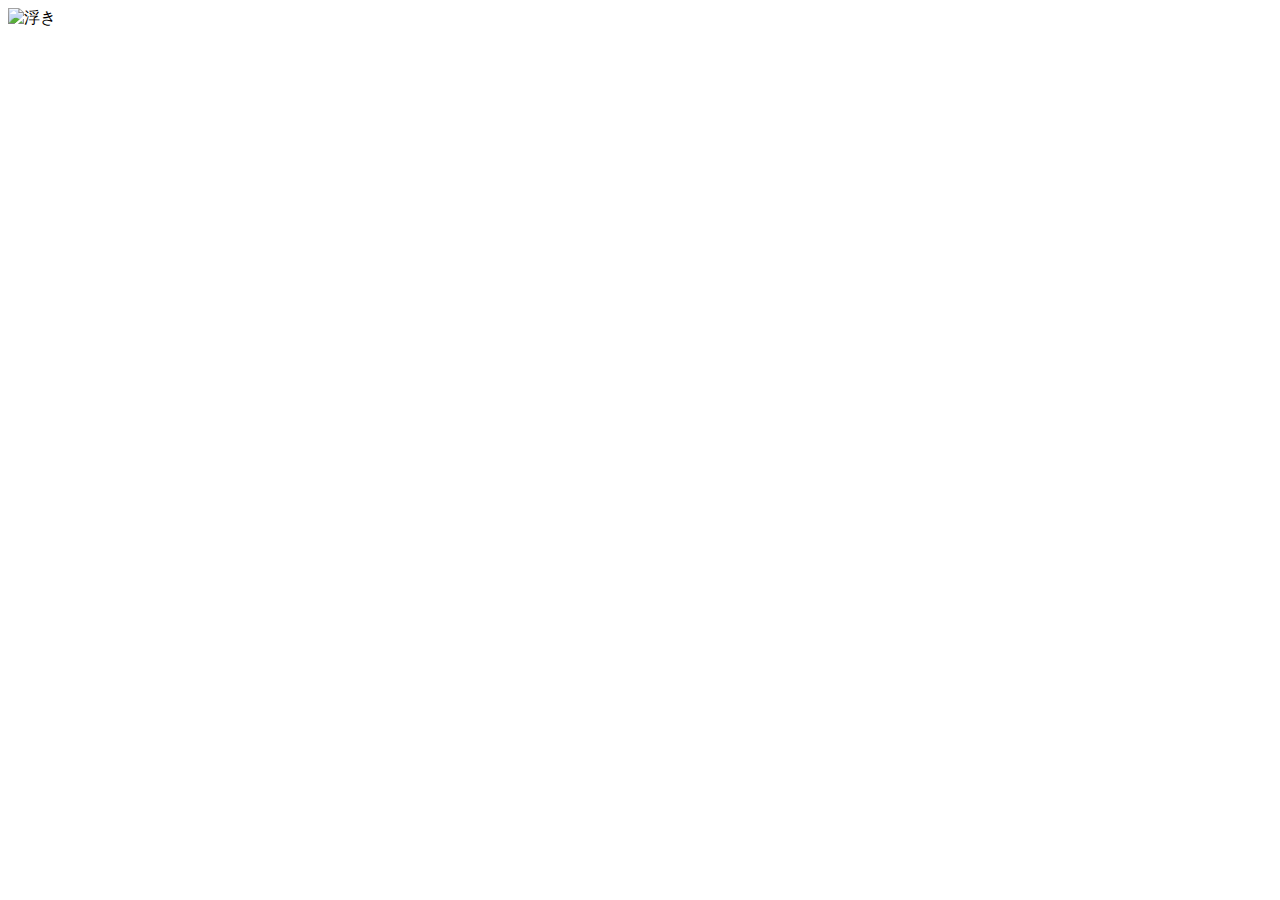
==== game_start.html @ 0701c3e9 "Create game_start.html" ====
<!DOCTYPE html>
<html lang="en">
<head>
    <meta charset="UTF-8">
    <meta name="viewport" content="width=device-width, initial-scale=1.0">
    <title>Fishing Game</title>
    <link rel="stylesheet" href="game-start.css">
</head>
<body>
    <div id="game-container">
        <img src="./images/null-115.jpg" alt="浮き">
        <p id="push-text"></p>
    </div>
    <script src="game.js"></script>
</body>
</html>
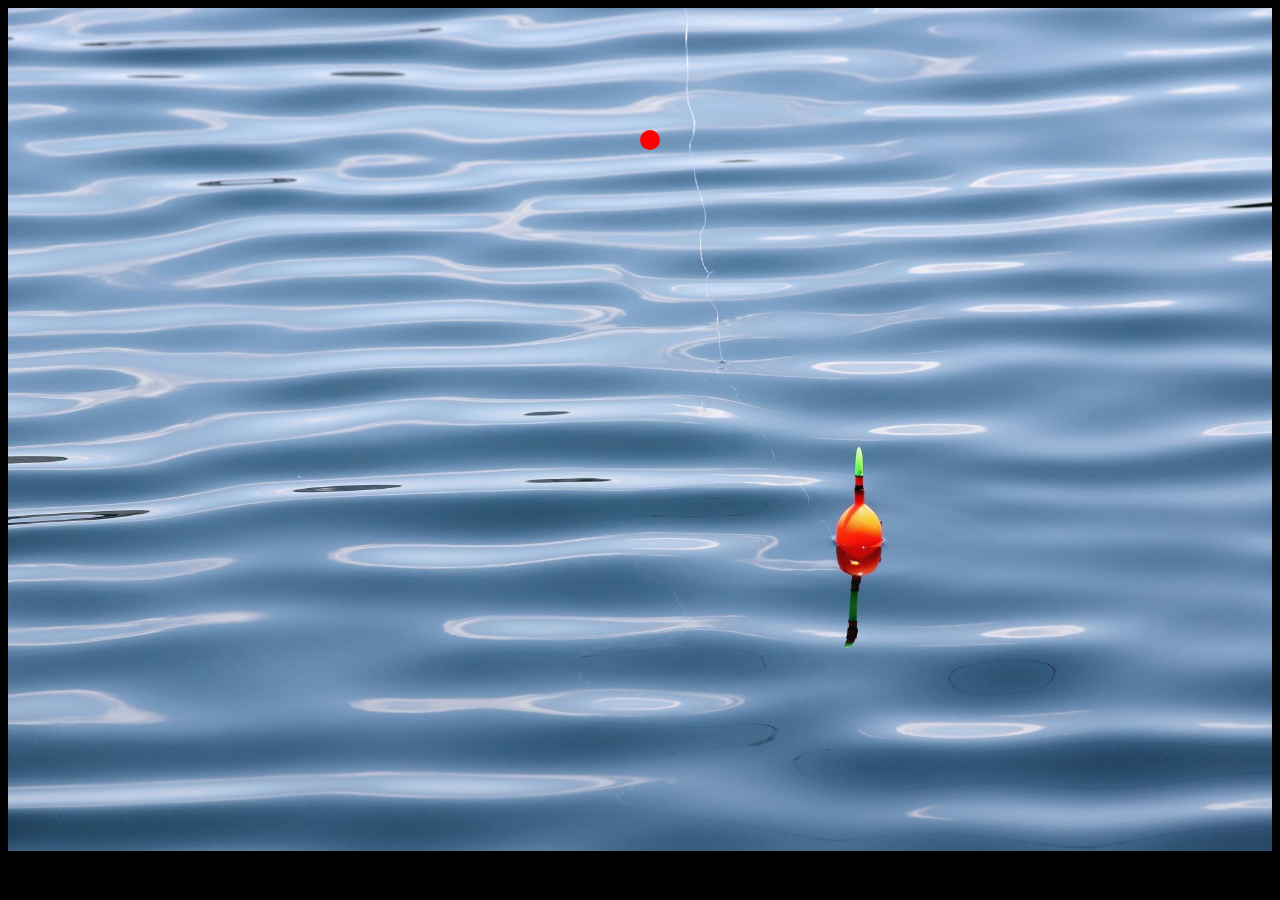
==== commit 6357825c: "Update game_start.html" ====
--- a/game_start.html
+++ b/game_start.html
@@ -8,7 +8,7 @@
 </head>
 <body>
     <div id="game-container">
-        <img src="./images/null-115.jpg" alt="浮き">
+        <img src="./null-115.jpg" alt="浮き">
         <p id="push-text"></p>
     </div>
     <script src="game.js"></script>
--- a/game-start.css
+++ b/game-start.css
@@ -0,0 +1,66 @@
+body {
+    background-color: black;
+}
+
+img {
+    position: relative;
+    width: 100%;
+}
+
+#push-text {
+    position: absolute;
+    font-size: 80px;
+    left: 50%;
+    top: 50px;
+    background-color: yellow;
+    border-width: 10px;
+    border-color: red;
+    border-style: solid;
+    border-radius: 50px;
+}
+
+section {
+    display: flex;
+    width: 90%;
+    height: auto;
+    margin-top: 5%;
+    margin-left: 5%;
+    background-color: rgb(88, 79, 79);
+    border: 20px;
+    border-radius: 10px;
+    border-color: aquamarine;
+    color: black;
+}
+
+#fish-img {
+    display: flex;
+    width: 20%;
+    height: 20%;
+    margin-top: 3%;
+    margin-left: 3%;
+    margin-bottom: 3%;
+    margin-right: 3%;
+}
+
+h2 {
+    display: flex;
+    width: auto;
+    font-size: 20px;
+    margin-left: 5%;
+}
+
+#rarity {
+    display: flex;
+    width: auto;
+    color: yellow;
+    font-size: 20px;
+    margin-left: 6%;
+}
+
+#comment {
+    display: flex;
+    width: auto;
+    font-size: 20px;
+    margin-left: 6%;
+}
+
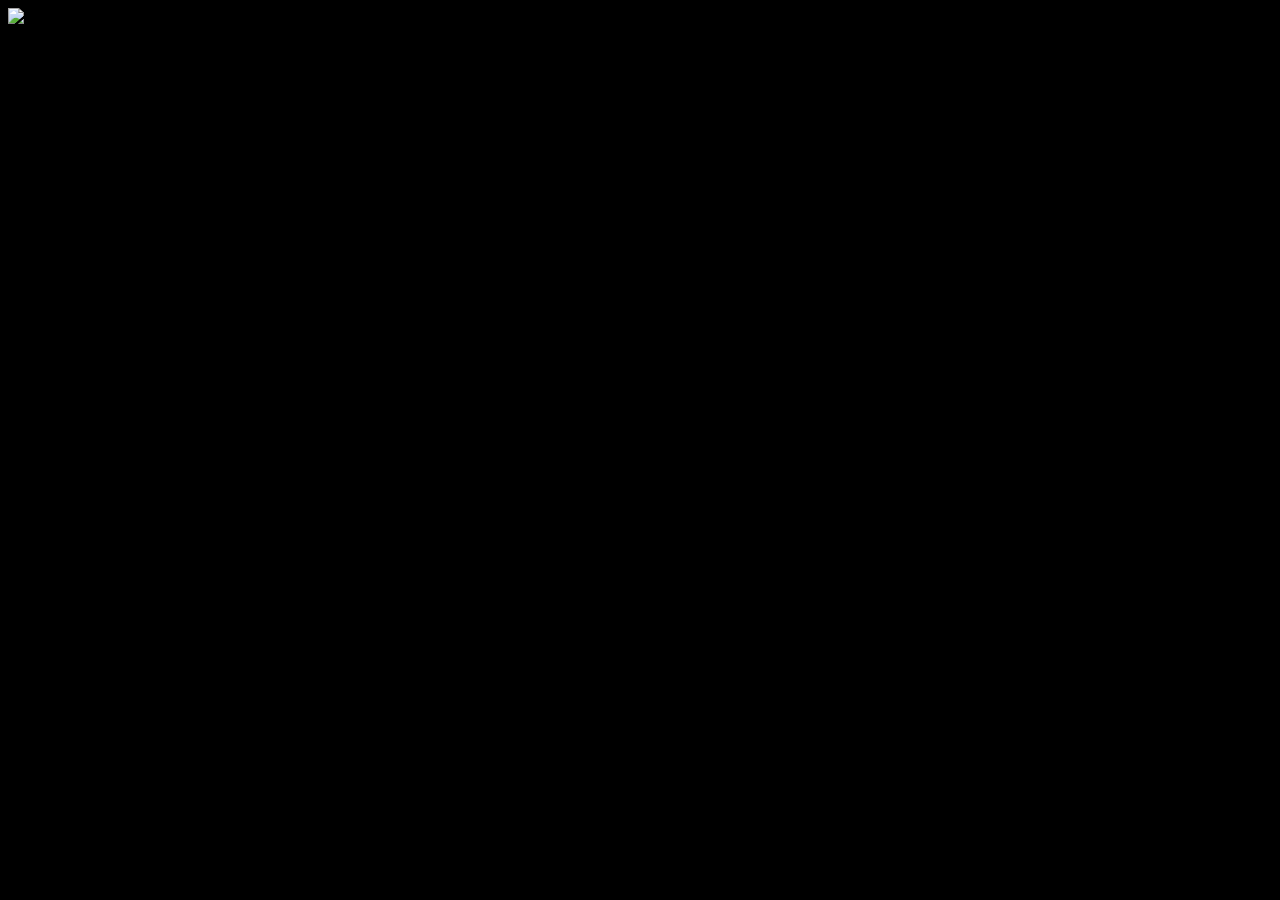
==== commit 47b98f19: "Update game_start.html" ====
--- a/game_start.html
+++ b/game_start.html
@@ -8,7 +8,7 @@
 </head>
 <body>
     <div id="game-container">
-        <img src="./null-115.jpg" alt="浮き">
+        <img src="./10.jpg" alt="浮き">
         <p id="push-text"></p>
     </div>
     <script src="game.js"></script>
--- a/game-start.css
+++ b/game-start.css
@@ -10,12 +10,10 @@
 #push-text {
     position: absolute;
     font-size: 80px;
-    left: 50%;
-    top: 50px;
+    left: 65%;
+    top: 200px;
     background-color: yellow;
     border-width: 10px;
-    border-color: red;
-    border-style: solid;
     border-radius: 50px;
 }
 
@@ -63,4 +61,3 @@
     font-size: 20px;
     margin-left: 6%;
 }
-
